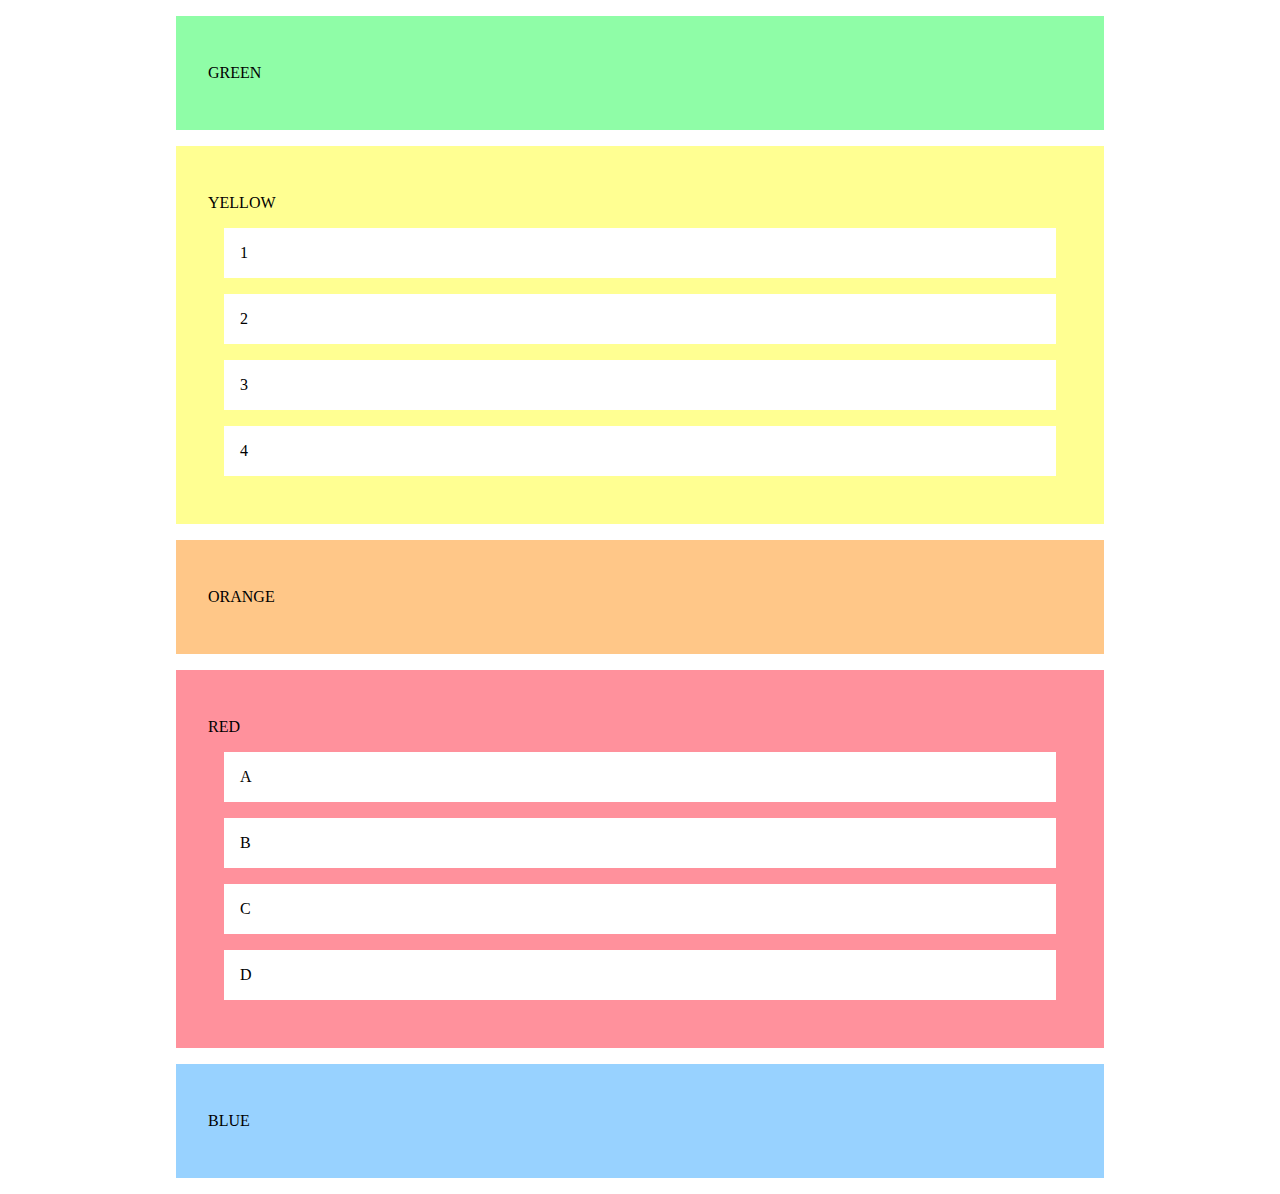
==== GridProperties/index.html @ bbf5f144 "grid_prop environment set" ====
<!DOCTYPE html>
<html lang="en">

<head>
  <meta charset="UTF-8">
  <meta http-equiv="X-UA-Compatible" content="IE=edge">
  <meta name="viewport" content="width=device-width, initial-scale=1.0">
  <title>Blocks</title>
  <link rel="stylesheet" href="start.css">
  <link rel="stylesheet" href="style.css">
</head>

<body>
  <section id="green">
    <p>GREEN</p>
  </section>
  <section id="yellow">
    <p>YELLOW</p>
    <ul>
      <li>1</li>
      <li>2</li>
      <li>3</li>
      <li>4</li>
    </ul>
  </section>
  <section id="orange">
    <p>ORANGE</p>
  </section>
  <section id="red">
    <p>RED</p>
    <ul>
      <li>A</li>
      <li>B</li>
      <li>C</li>
      <li>D</li>
    </ul>
  </section>
  <section id="blue">
    <p>BLUE</p>
  </section>
</body>

</html>
---- GridProperties/style.css ----
body {
  width: 60em;
  margin: 0 auto;
}

section {
  padding: 2em;
  margin: 1em;
}

#green {
  background-color: #8ffda7;
}

#orange {
  background-color: #ffc788;
}

#yellow {
  background-color: #ffff92;
}

#red {
  background-color: #ff919c;
}

#blue {
  background-color: #98d2ff;
}

ul {
  padding: 0;
}

li {
  background-color: white;
  padding: 1em;
  display: block;
  margin: 1em;
}
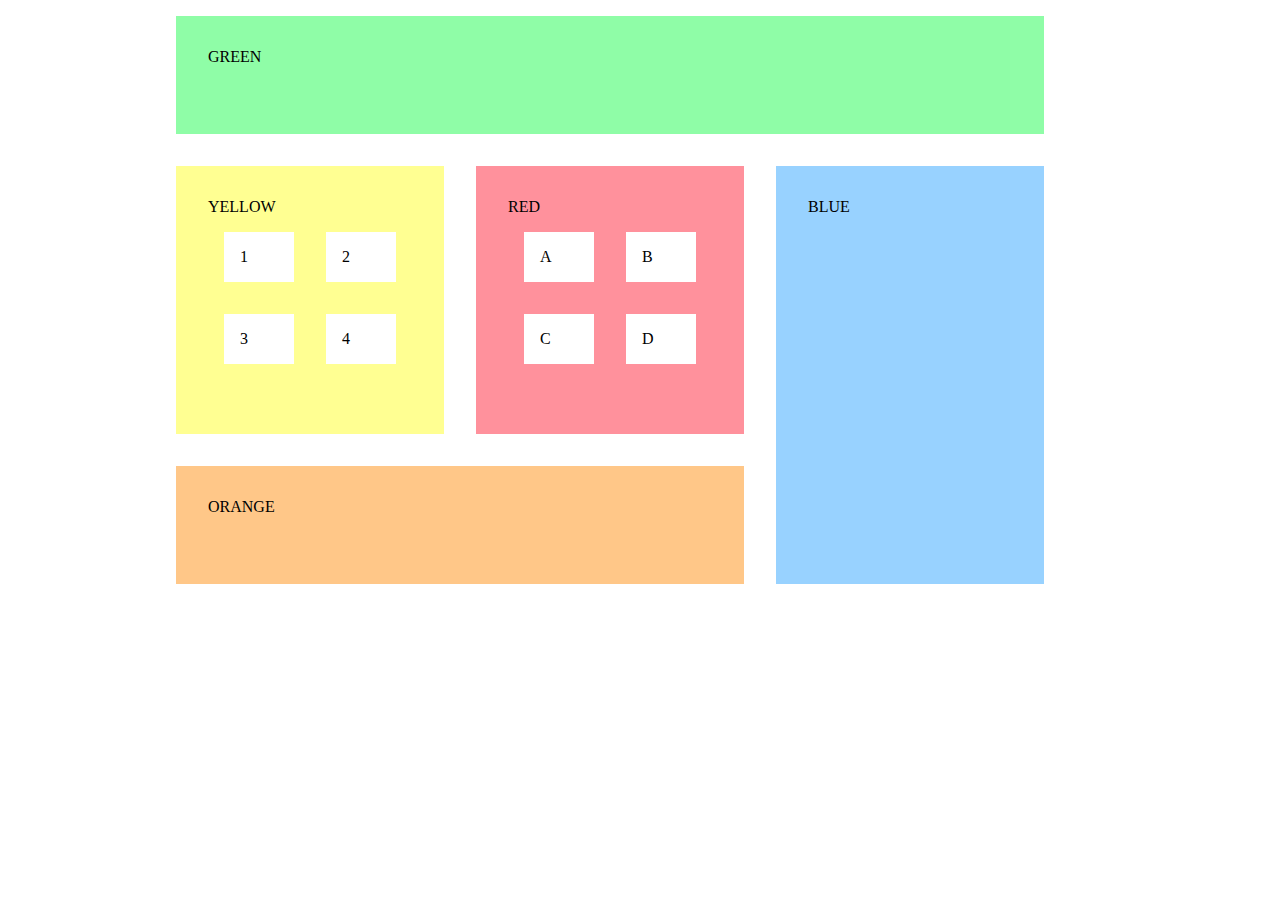
==== commit 8b2dbcdb: "exercise done" ====
--- a/GridProperties/index.html
+++ b/GridProperties/index.html
@@ -29,10 +29,10 @@
   <section id="red">
     <p>RED</p>
     <ul>
-      <li>A</li>
-      <li>B</li>
-      <li>C</li>
-      <li>D</li>
+      <li class="a">A</li>
+      <li class="b">B</li>
+      <li class="c">C</li>
+      <li class="d">D</li>
     </ul>
   </section>
   <section id="blue">
--- a/GridProperties/start.css
+++ b/GridProperties/start.css
@@ -0,0 +1,35 @@
+*{
+    margin: 0;
+    padding: 0;
+    box-sizing: border-box;
+}
+body{
+    display: grid;
+    grid-template-columns: repeat(6, 150px);
+    grid-template-rows: repeat(4, 150px);
+    grid-template-areas:
+    "gr gr gr gr gr gr"
+    "ye ye re re bl bl"
+    "ye ye re re bl bl"
+    "or or or or bl bl";
+}
+#green{
+    grid-area: gr;
+}
+#yellow{
+    grid-area: ye;
+}
+#red{
+    grid-area: re;
+}
+#blue{
+    grid-area: bl;
+}
+#orange{
+    grid-area: or;
+}
+ul{
+    display: grid;
+    grid-template-columns: repeat(2, 1fr);
+    grid-template-rows: repeat(2, 1fr);
+}
